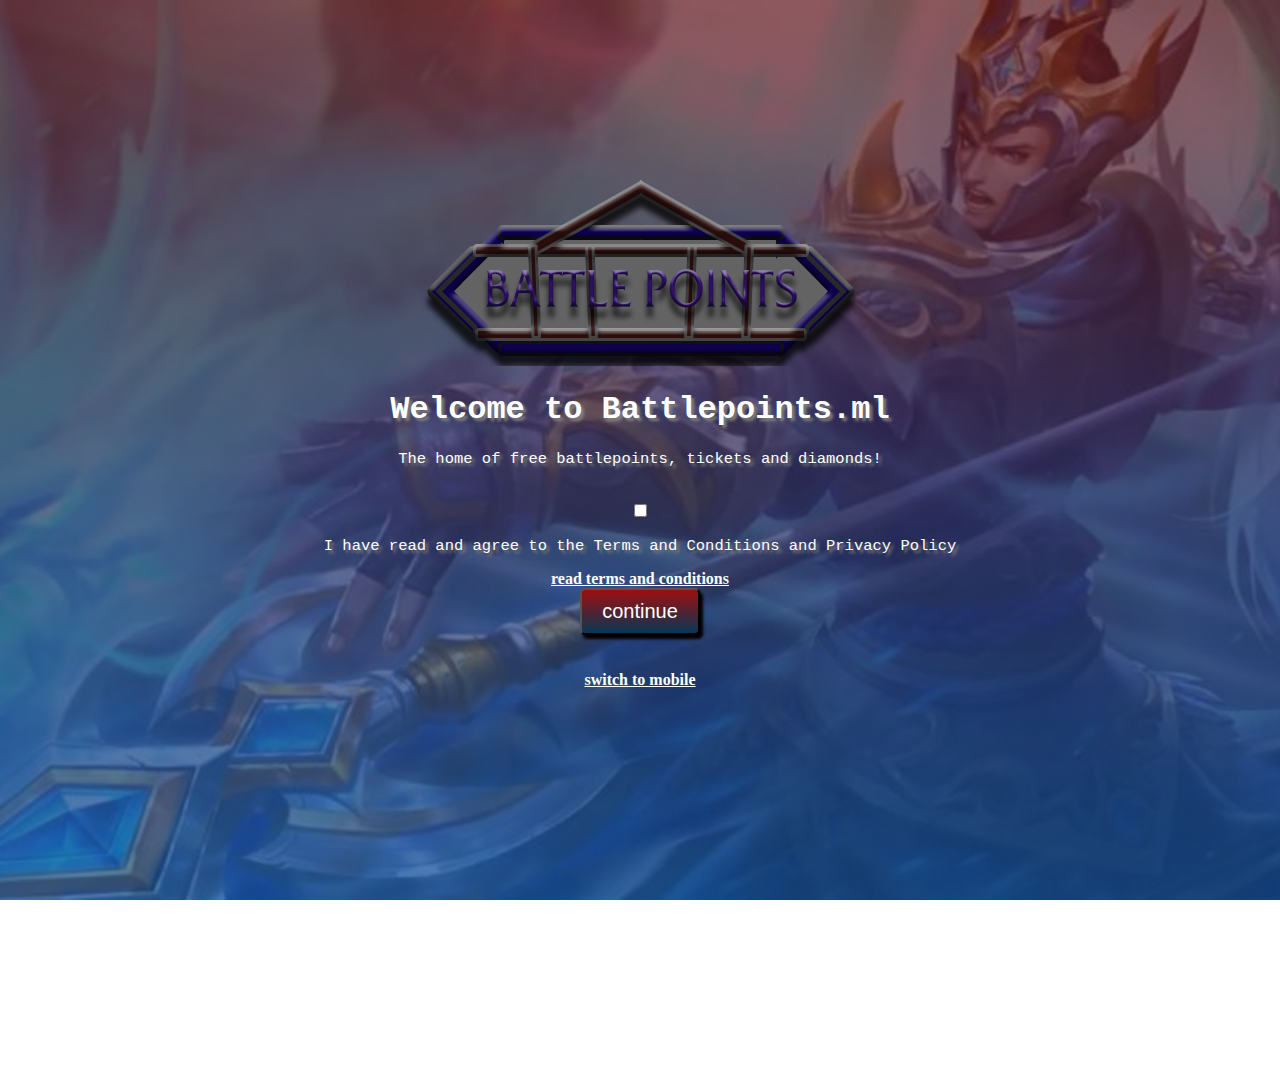
==== index.html @ ee7d62eb "Create index.html" ====
<!doctype html>
<html>
	<head>
	<title>Battle Points - Mobile Legends</title>
		<meta name="description" content="Free Battlepoints and Diamonds in Mobile Legnds">
		<meta name="keywords" content="Battle Points, Free battlepoints, free battle points, free diamons, mobile legends, moba, league of legends, dota">
		<meta name="author" content="Julius Magpayo">
		<link rel="stylesheet" type="text/css" href="./assets/main.css">
		 <meta name="viewport" content="width=device-width; initial-scale=1; maximum-scale=2;">
		<style>
			.btn {
				  background: #9c0e0e;
				  background-image: -webkit-linear-gradient(top, #9c0e0e, #083754);
				  background-image: -moz-linear-gradient(top, #9c0e0e, #083754);
				  background-image: -ms-linear-gradient(top, #9c0e0e, #083754);
				  background-image: -o-linear-gradient(top, #9c0e0e, #083754);
				  background-image: linear-gradient(to bottom, #9c0e0e, #083754);
				  -webkit-border-radius: 5;
				  -moz-border-radius: 5;
				  border-radius: 5px;
				  -webkit-box-shadow: 3px 4px 3px #000000;
				  -moz-box-shadow: 3px 4px 3px #000000;
				  box-shadow: 3px 4px 3px #000000;
				  font-family: Arial;
				  color: #ffffff;
				  font-size: 20px;
				  padding: 10px 20px 10px 20px;
				  text-decoration: none;
				}

				.btn:hover {
				  background: #000000;
				  background-image: -webkit-linear-gradient(top, #000000, #3b0028);
				  background-image: -moz-linear-gradient(top, #000000, #3b0028);
				  background-image: -ms-linear-gradient(top, #000000, #3b0028);
				  background-image: -o-linear-gradient(top, #000000, #3b0028);
				  background-image: linear-gradient(to bottom, #000000, #3b0028);
				  text-decoration: none;
				}
		</style>
	</head>
	<body>
		<center>
			<div class="box"> 
				<br><br><br><br><br><br><br><br><br>
				<img src="./assets/bp.png"/>
				<h1>Welcome to Battlepoints.ml</h1>
				<p>The home of free battlepoints, tickets and diamonds!</p><br>
				<form action="#" onsubmit="if(document.getElementById('agree').checked) { return true; } else { alert('Please indicate that you have read and agree to the Terms and Conditions and Privacy Policy'); return false; }">
					<input type="checkbox" name="checkbox" value="check" id="agree" /> <p>I have read and agree to the Terms and Conditions and Privacy Policy</p>
						<a href="#popup1">read terms and conditions</a>
					<div id="popup1" class="overlay">
						<div class="popup">
							<h2>Terms and Conditions</h2>
							<a class="close" href="#">x</a>
							<div class="content">
	
									Introduction:
									These Website Standard Terms and Conditions written on this webpage shall manage your use of this website. These Terms will be applied fully and affect to your use of this Website. By using this Website, you agreed to accept all terms and conditions written in here. You must not use this Website if you disagree with any of these Website Standard Terms and Conditions.
									<br><br>
									Intellectual Property Rights:
									Other than the content you own, under these Terms, Battle Points - Mobile Legends and/or its licensors own all the intellectual property rights and materials contained in this Website.
									You are granted limited license only for purposes of viewing the material contained on this Website.
									<br><br>
									Restrictions:
									You are specifically restricted from all of the following:
									<ul>
									<li>publishing any Website material in any other media;</li>
									<li>selling, sublicensing and/or otherwise commercializing any Website material;</li>
									<li>publicly performing and/or showing any Website material;</li>
									<li>using this Website in any way that is or may be damaging to this Website;</li>
									<li>using this Website in any way that impacts user access to this Website;</li>
									<li>using this Website contrary to applicable laws and regulations, or in any way may cause harm to the Website, or to any person or business entity;</li>
									<li>engaging in any data mining, data harvesting, data extracting or any other similar activity in relation to this Website;</li>
									<li>using this Website to engage in any advertising or marketing.</li>
									<li>Certain areas of this Website are restricted from being access by you and Battle Points - Mobile Legends may further restrict access by you to any areas of this Website, at any time, in absolute discretion. Any user ID and password you may have for this Website are confidential and you must maintain confidentiality as well.</li>
									</ul>
									<br><br>
									Your Content:
									In these Website Standard Terms and Conditions, “Your Content” shall mean any audio, video text, images or other material you choose to display on this Website. By displaying Your Content, you grant Battle Points - Mobile Legends a non-exclusive, worldwide irrevocable, sub licensable license to use, reproduce, adapt, publish, translate and distribute it in any and all media.
									<br><br>
									Your Content must be your own and must not be invading any third-party’s rights. Battle Points - Mobile Legends reserves the right to remove any of Your Content from this Website at any time without notice.
									<br><br>
									No warranties:
									This Website is provided “as is,” with all faults, and Battle Points - Mobile Legends express no representations or warranties, of any kind related to this Website or the materials contained on this Website. Also, nothing contained on this Website shall be interpreted as advising you.
									<br><br>
									Limitation of liability:
									In no event shall Battle Points - Mobile Legends, nor any of its officers, directors and employees, shall be held liable for anything arising out of or in any way connected with your use of this Website whether such liability is under contract.  Battle Points - Mobile Legends, including its officers, directors and employees shall not be held liable for any indirect, consequential or special liability arising out of or in any way related to your use of this Website.
									<br><br>
									Indemnification:
									You hereby indemnify to the fullest extent Battle Points - Mobile Legends from and against any and/or all liabilities, costs, demands, causes of action, damages and expenses arising in any way related to your breach of any of the provisions of these Terms.
									<br><br>
									Severability:
									If any provision of these Terms is found to be invalid under any applicable law, such provisions shall be deleted without affecting the remaining provisions herein.
									<br><br>
									Variation of Terms:
									Battle Points - Mobile Legends is permitted to revise these Terms at any time as it sees fit, and by using this Website you are expected to review these Terms on a regular basis.
									<br><br>
									Assignment:
									The Battle Points - Mobile Legends is allowed to assign, transfer, and subcontract its rights and/or obligations under these Terms without any notification. However, you are not allowed to assign, transfer, or subcontract any of your rights and/or obligations under these Terms.
									<br><br>
									Entire Agreement:
									These Terms constitute the entire agreement between Battle Points - Mobile Legends and you in relation to your use of this Website, and supersede all prior agreements and understandings.
									<br><br>
									Governing Law & Jurisdiction:
									These Terms will be governed by and interpreted in accordance with the laws of the State of United States, and you submit to the non-exclusive jurisdiction of the state and federal courts located in United States for the resolution of any disputes.

							</div>
						</div>
					</div>
					<br>
					<input type="submit" name="submit" value="continue" class="btn"/>
					</form>
				<br><br><a href="mobile.html">switch to mobile</a>
				</div>
		</center>
</html>
---- assets/main.css ----
html { 
		  background: url(moba.png) no-repeat center center fixed; 
		  -webkit-background-size: cover;
		  -moz-background-size: cover;
		  -o-background-size: cover;
		  background-size: cover;
		}
		p {
			font-family: "courier";
			word-break: keep-all;
			color: white;
			text-decoration: bold; 
			font-size:15.5px;
			text-shadow: 3px 3px 3px gray;
			padding-right: 2cm;
			padding-left: 2cm;
		}
		h1 {
			font-family: "courier";
			word-break: keep-all;
			color: white;
			text-decoration: bold; 
			text-shadow: 3px 3px 3px gray;
			padding-right: 2cm;
			padding-left: 2cm;
		}
		a:link {
			color: white;
			font-weight: bold;
		}
		a:visited {
			color: white;
			font-weight: bold;
		}
		A:hover {
			COLOR: grey;
			text-decoration:underline;
		}
		.box1 {
		  width: 20%;
		  margin: 0 auto;
		  background: rgba(255,255,255,0.2);
		  padding: 35px;
		  border: 2px solid #fff;
		  border-radius: 20px/50px;
		  background-clip: padding-box;
		  text-align: center;
		}

		.button {
		  font-size: 1em;
		  padding: 10px;
		  color: #fff;
		  border: 2px solid orange;
		  border-radius: 20px/50px;
		  text-decoration: none;
		  cursor: pointer;
		  transition: all 0.3s ease-out;
		}
		.button:hover {
		  background: orange;
		}

		.overlay {
		  position: absolute;
		  top: 0;
		  bottom: 0;
		  left: 0;
		  right: 0;
		  background: rgba(0, 0, 0, 0.7);
		  transition: opacity 500ms;
		  visibility: hidden;
		  opacity: 0;
		}
		.overlay:target {
		  visibility: visible;
		  opacity: 1;
		}

		.popup {
		  margin: 70px auto;
		  padding: 20px;
		  background: #fff;
		  border-radius: 5px;
		  width: 70%;
		  position: relative;
		  transition: all .5s ease-in-out;
		  line-height: 100%;
		}

		.popup h2 {
		  margin-top: 0;
		  color: #333;
		  font-family: Tahoma, Arial, sans-serif;
		}
		.popup .close {
		  position: absolute;
		  top: 20px;
		  right: 30px;
		  transition: all 200ms;
		  font-size: 30px;
		  font-weight: bold;
		  text-decoration: none;
		  color: #333;
		}
		.popup .close:hover {
		  color: blue;
		}
		.popup .content {
		  max-height: 30%;
		  overflow: auto;
		}
.btn {
  background: #9c0e0e;
  background-image: -webkit-linear-gradient(top, #9c0e0e, #083754);
  background-image: -moz-linear-gradient(top, #9c0e0e, #083754);
  background-image: -ms-linear-gradient(top, #9c0e0e, #083754);
  background-image: -o-linear-gradient(top, #9c0e0e, #083754);
  background-image: linear-gradient(to bottom, #9c0e0e, #083754);
  -webkit-border-radius: 5;
  -moz-border-radius: 5;
  border-radius: 5px;
  -webkit-box-shadow: 3px 4px 3px #000000;
  -moz-box-shadow: 3px 4px 3px #000000;
  box-shadow: 3px 4px 3px #000000;
  font-family: Arial;
  color: #ffffff;
  font-size: 20px;
  padding: 10px 20px 10px 20px;
  text-decoration: none;
}

.btn:hover {
  background: #000000;
  background-image: -webkit-linear-gradient(top, #000000, #3b0028);
  background-image: -moz-linear-gradient(top, #000000, #3b0028);
  background-image: -ms-linear-gradient(top, #000000, #3b0028);
  background-image: -o-linear-gradient(top, #000000, #3b0028);
  background-image: linear-gradient(to bottom, #000000, #3b0028);
  text-decoration: none;
}
[type="checkbox"]:not(:checked) + label:before,
[type="checkbox"]:checked + label:before {
  content: '';
  position: absolute;
  left: 0; top: 0;
  width: 1.25em; height: 1.25em;
  border: 2px solid #ccc;
  background: #fff;
  border-radius: 4px;
  box-shadow: inset 0 1px 3px rgba(0,0,0,.1);
}
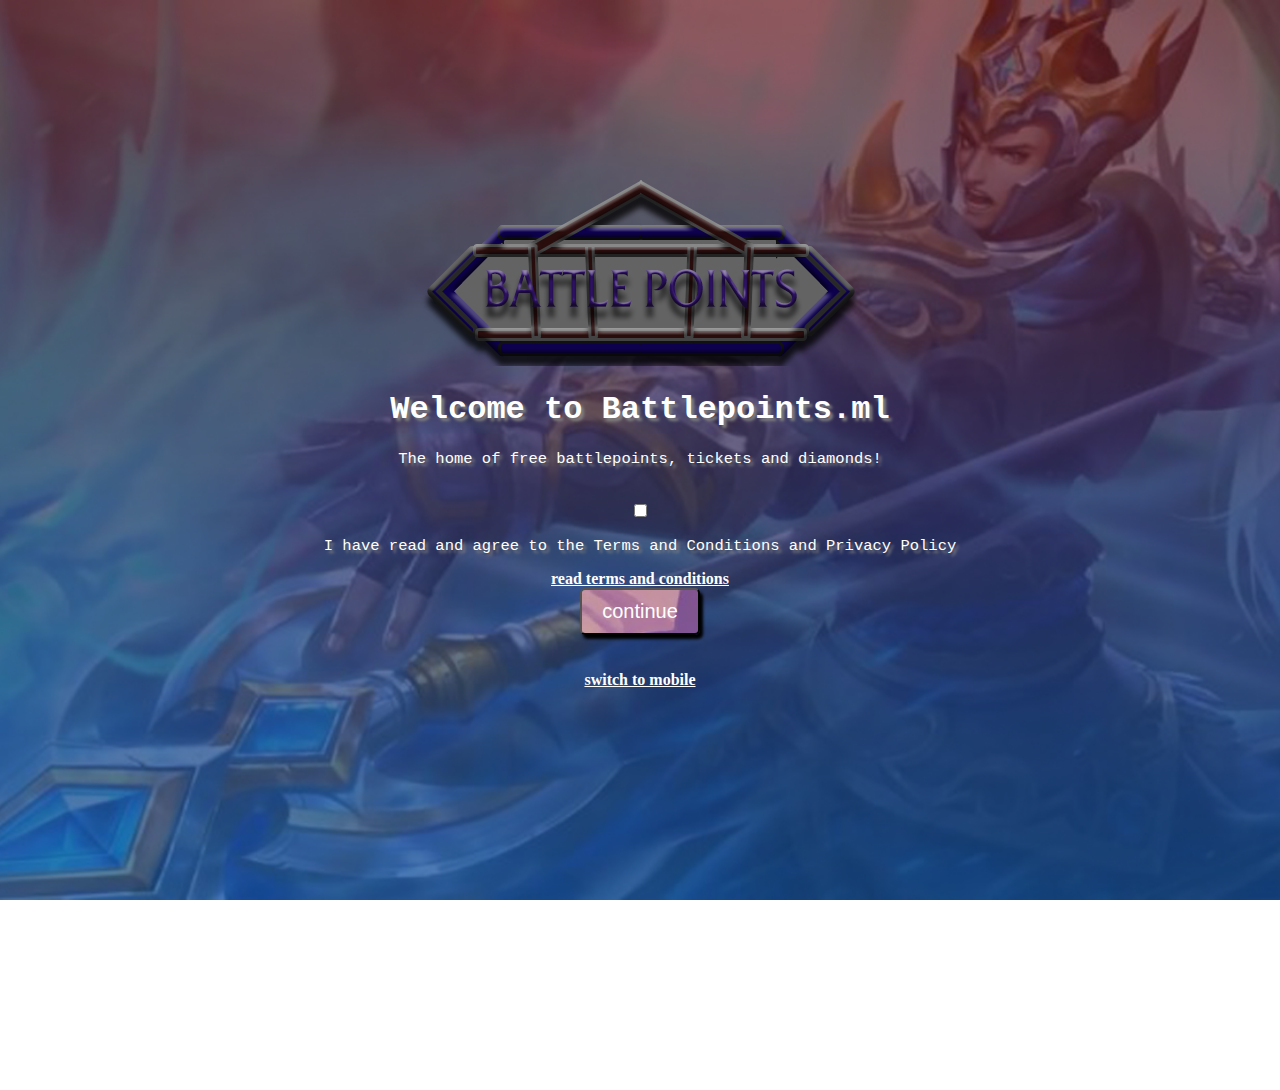
==== commit 2851755a: "Update index.html" ====
--- a/index.html
+++ b/index.html
@@ -9,12 +9,9 @@
 		 <meta name="viewport" content="width=device-width; initial-scale=1; maximum-scale=2;">
 		<style>
 			.btn {
-				  background: #9c0e0e;
-				  background-image: -webkit-linear-gradient(top, #9c0e0e, #083754);
-				  background-image: -moz-linear-gradient(top, #9c0e0e, #083754);
-				  background-image: -ms-linear-gradient(top, #9c0e0e, #083754);
-				  background-image: -o-linear-gradient(top, #9c0e0e, #083754);
-				  background-image: linear-gradient(to bottom, #9c0e0e, #083754);
+				  .btn {
+					  background: url(raf.png)
+					}
 				  -webkit-border-radius: 5;
 				  -moz-border-radius: 5;
 				  border-radius: 5px;
--- a/assets/main.css
+++ b/assets/main.css
@@ -111,23 +111,7 @@
 		  overflow: auto;
 		}
 .btn {
-  background: #9c0e0e;
-  background-image: -webkit-linear-gradient(top, #9c0e0e, #083754);
-  background-image: -moz-linear-gradient(top, #9c0e0e, #083754);
-  background-image: -ms-linear-gradient(top, #9c0e0e, #083754);
-  background-image: -o-linear-gradient(top, #9c0e0e, #083754);
-  background-image: linear-gradient(to bottom, #9c0e0e, #083754);
-  -webkit-border-radius: 5;
-  -moz-border-radius: 5;
-  border-radius: 5px;
-  -webkit-box-shadow: 3px 4px 3px #000000;
-  -moz-box-shadow: 3px 4px 3px #000000;
-  box-shadow: 3px 4px 3px #000000;
-  font-family: Arial;
-  color: #ffffff;
-  font-size: 20px;
-  padding: 10px 20px 10px 20px;
-  text-decoration: none;
+  background: url(raf.png)
 }
 
 .btn:hover {
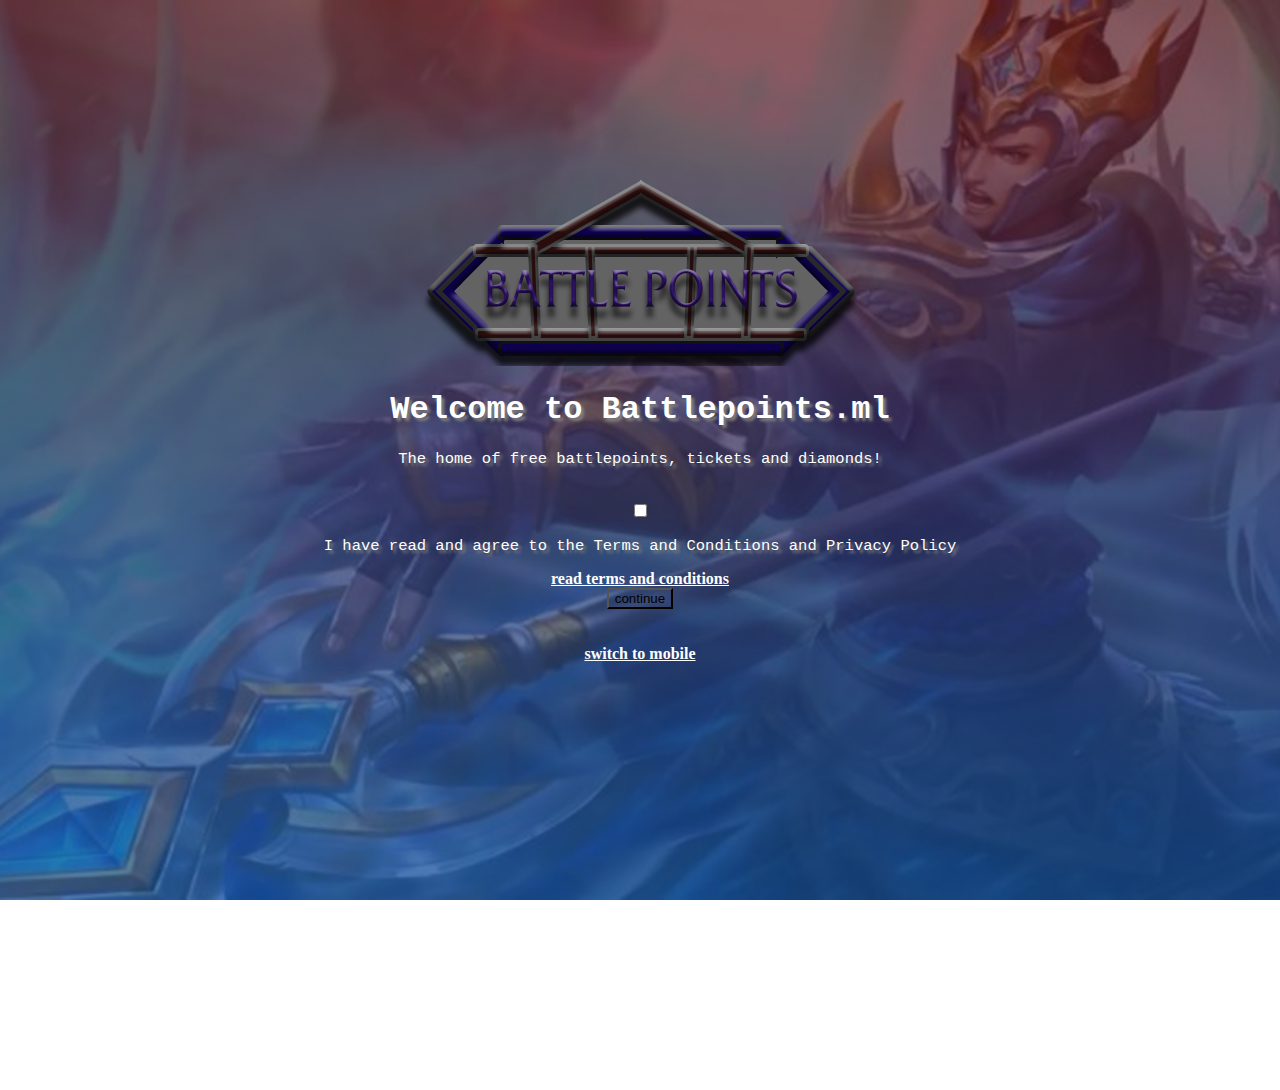
==== commit e6e62446: "Update index.html" ====
--- a/index.html
+++ b/index.html
@@ -8,7 +8,6 @@
 		<link rel="stylesheet" type="text/css" href="./assets/main.css">
 		 <meta name="viewport" content="width=device-width; initial-scale=1; maximum-scale=2;">
 		<style>
-			.btn {
 				  .btn {
 					  background: url(raf.png)
 					}
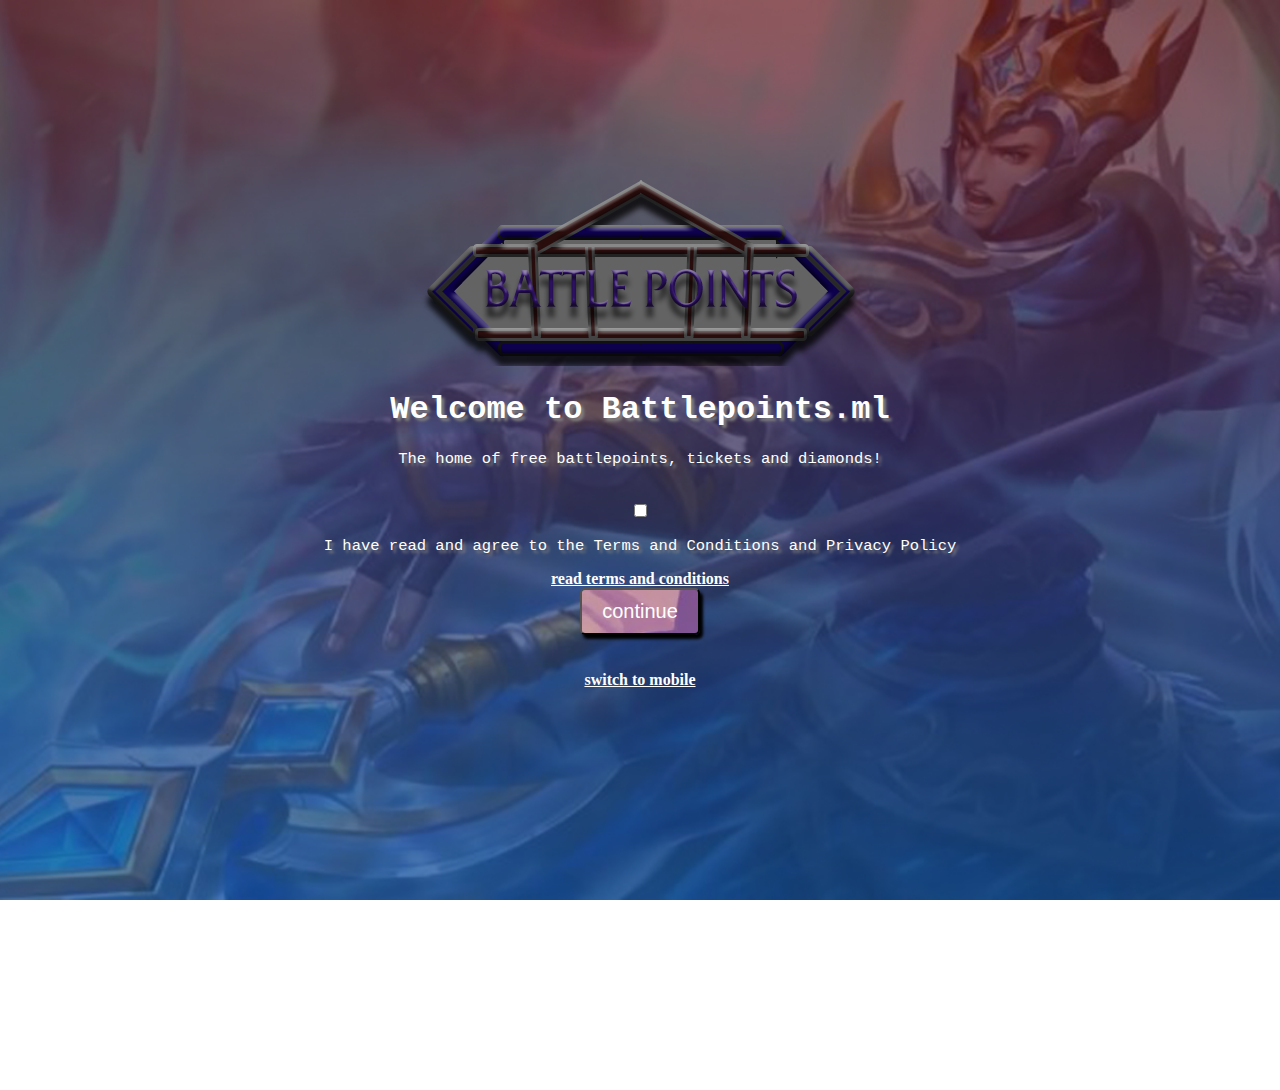
==== commit 9b1a42b1: "Update index.html" ====
--- a/index.html
+++ b/index.html
@@ -10,7 +10,6 @@
 		<style>
 				  .btn {
 					  background: url(raf.png)
-					}
 				  -webkit-border-radius: 5;
 				  -moz-border-radius: 5;
 				  border-radius: 5px;
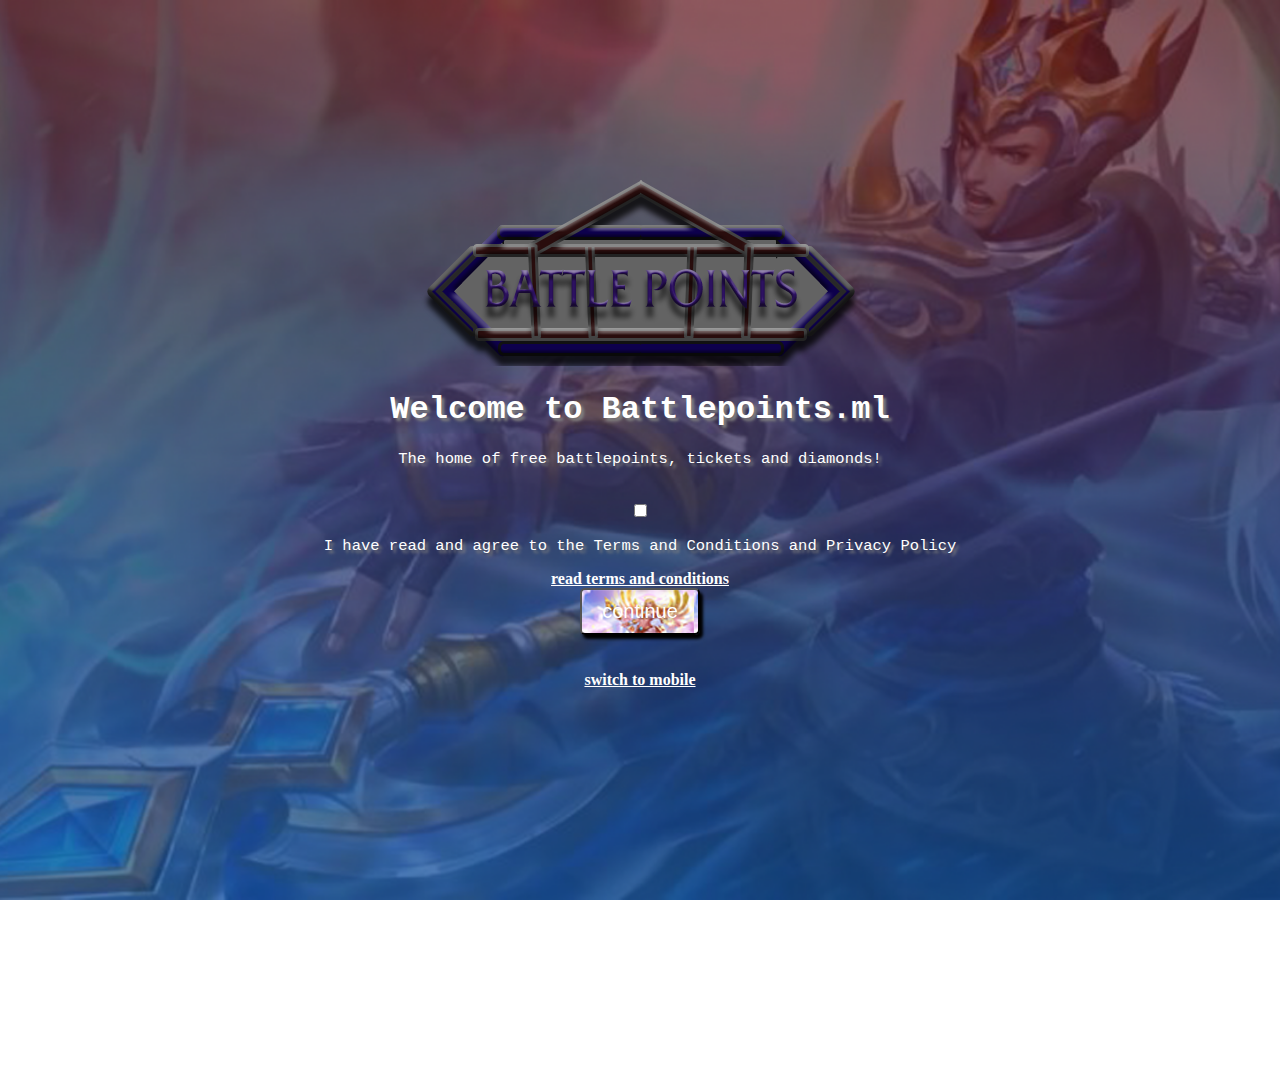
==== commit 46d1c275: "Update index.html" ====
--- a/index.html
+++ b/index.html
@@ -9,7 +9,7 @@
 		 <meta name="viewport" content="width=device-width; initial-scale=1; maximum-scale=2;">
 		<style>
 				  .btn {
-					  background: url(raf.png)
+					  background: url('./assets/raf.png')
 				  -webkit-border-radius: 5;
 				  -moz-border-radius: 5;
 				  border-radius: 5px;
